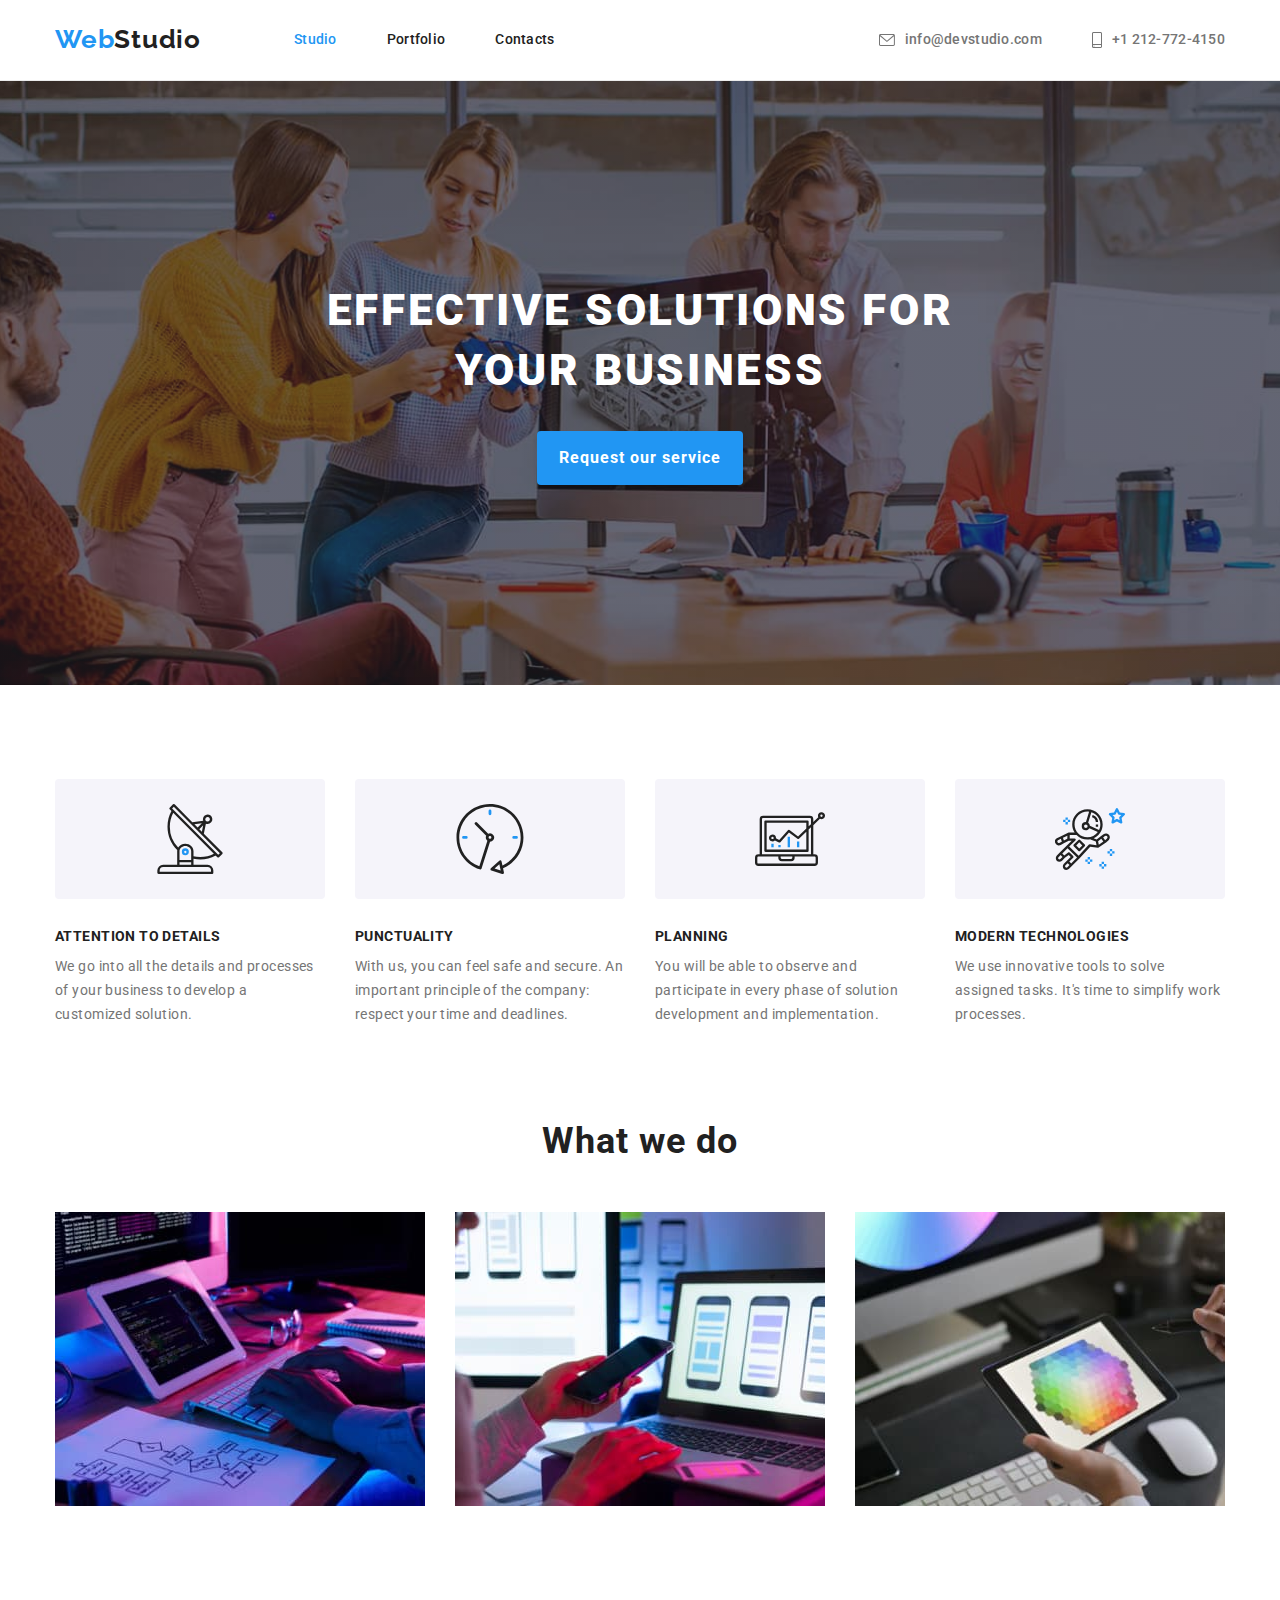
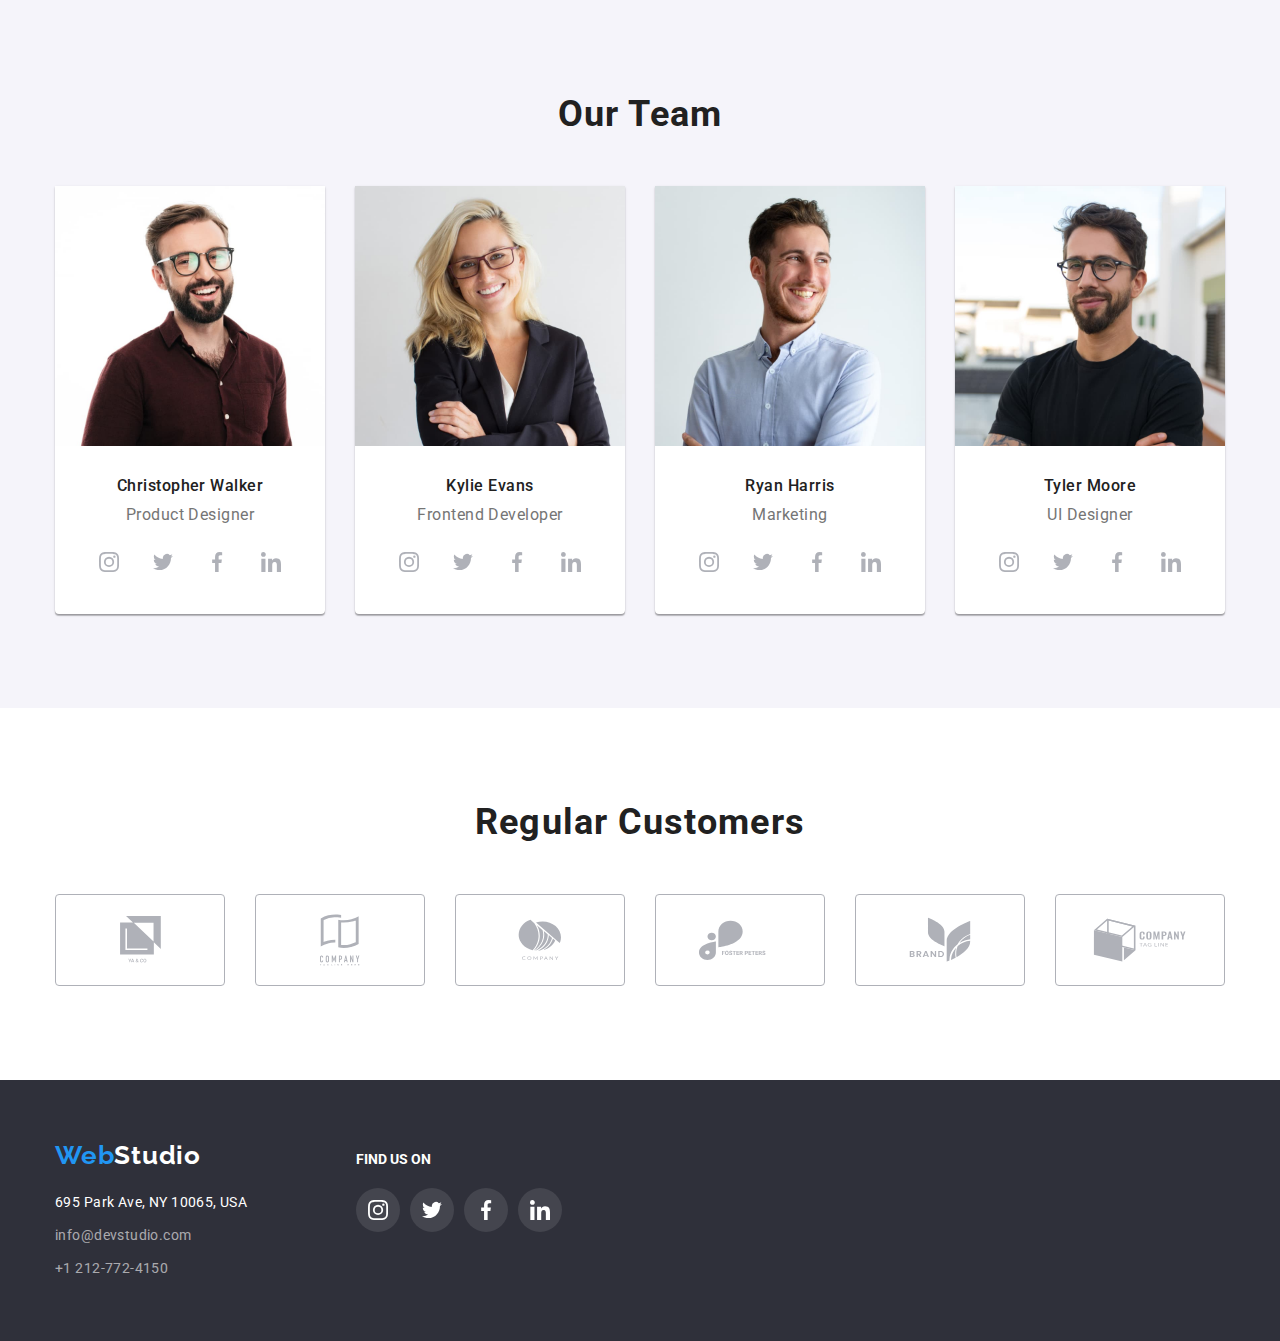
==== index.html @ c2f26cb5 "new files added" ====
<!DOCTYPE html>
<html lang="en">
  <head>
    <meta charset="UTF-8" />
    <meta http-equiv="X-UA-Compatible" content="IE=edge" />
    <meta name="viewport" content="width=device-width, initial-scale=1.0" />
    <title>Studio</title>
    <link
      rel="stylesheet"
      href="https://fonts.googleapis.com/css2?family=Raleway:wght@700&family=Roboto:wght@400;500;700;900&display=swap"
    />
    <link
      rel="stylesheet"
      href="https://cdnjs.cloudflare.com/ajax/libs/modern-normalize/1.1.0/modern-normalize.min.css"
    />
    <link
      rel="stylesheet"
      href="https://cdnjs.cloudflare.com/ajax/libs/modern-normalize/1.1.0/modern-normalize.min.css"
    />
    <link rel="stylesheet" href="./css/styles.css" />
  </head>
  <body>
    <header class="header">
      <div class="container head-content">
        <a class="logo link" href="./index.html"><span class="accent">Web</span>Studio</a>
        <nav class="navigation">
          <ul class="menu-nav list">
            <li class="item">
              <a class="current link" href="./index.html">Studio</a>
            </li>
            <li class="item"><a class="link" href="./portfolio.html">Portfolio</a></li>
            <li class="item"><a class="link" href="#">Contacts</a></li>
          </ul>
        </nav>
        <ul class="contacts list">
          <li class="item">
            <a class="contact link mail" href="mailto:info@devstudio.com">
              <svg class="icon mail-icon" width="16" height="12">
                <use href="./images/icons.svg#envelope"></use>
              </svg>
              info@devstudio.com
            </a>
          </li>
          <li class="item">
            <a class="contact link" href="tel:12127724150">
              <svg class="icon tel-icon" width="10" height="16">
                <use href="./images/icons.svg#smartphone"></use>
              </svg>
              +1 212-772-4150
            </a>
          </li>
        </ul>
      </div>
    </header>
    <main>
        <section class="hero">
          <div class="container">
            <h1 class="hero-title">Effective solutions for your business</h1>
            <button class="main-btn" type="button">Request our service</button>
          </div>
        </section>
      </div>
      <section class="features section">
        <div class="container">
          <h2 class="visually-hidden">Our advantages and features</h2>
          <ul class="features-group list">
            <li class="item">
              <div class="thumb">
                <svg class="feature-icon" width="70" height="70">
                  <use href="./images/icons.svg#antenna"></use>
                </svg>
              </div>
              <h3 class="feature-title">Attention to details</h3>
              <p class="feature-description">
                We go into all the details and processes of your business to develop a customized
                solution.
              </p>
            </li>
            <li class="item">
              <div class="thumb">
                <svg class="feature-icon" width="70" height="70">
                  <use href="./images/icons.svg#clock"></use>
                </svg>
              </div>
              <h3 class="feature-title">Punctuality</h3>
              <p class="feature-description">
                With us, you can feel safe and secure. An important principle of the company:
                respect your time and deadlines.
              </p>
            </li>
            <li class="item">
              <div class="thumb">
                <svg class="feature-icon" width="70" height="70">
                  <use href="./images/icons.svg#diagram"></use>
                </svg>
              </div>
              <h3 class="feature-title">Planning</h3>
              <p class="feature-description">
                You will be able to observe and participate in every phase of solution development
                and implementation.
              </p>
            </li>
            <li class="item">
              <div class="thumb">
                <svg class="feature-icon" width="70" height="70">
                  <use href="./images/icons.svg#astronaut"></use>
                </svg>
              </div>
              <h3 class="feature-title">Modern technologies</h3>
              <p class="feature-description">
                We use innovative tools to solve assigned tasks. It's time to simplify work
                processes.
              </p>
            </li>
          </ul>
        </div>
      </section>
      <section class="works">
        <div class="container">
          <h2 class="section-title">What we do</h2>
          <ul class="list">
            <li class="item">
              <img src="./images/box1.jpg" alt="programer working in desk office" />
            </li>
            <li class="item">
              <img
                src="./images/box2.jpg"
                alt="designers are developing application smartphones team creators is working interface mobile phones"
              />
            </li>
            <li class="item">
              <img
                src="./images/box3.jpg"
                alt="artist web design with working colour selection graphic tablet"
              />
            </li>
          </ul>
        </div>
      </section>
      <section class="teammates section">
        <div class="container">
          <h2 class="section-title">Our Team</h2>
          <ul class="card list">
            <li class="teammate-card">
              <img src="./images/walker.jpg" alt="man with glasses" width="270" />
              <div class="content">
                <h3 class="teammate-name">Christopher Walker</h3>
                <p class="teammate-position">Product Designer</p>
                <ul class="list social-links">
                  <li class="item">
                    <a class="team-social-link link" href="#" aria-label="instagram">
                      <svg class="social-icon">
                        <use href="./images/icons.svg#instagram"></use>
                      </svg>
                    </a>
                  </li>
                  <li class="item">
                    <a class="team-social-link link" href="#" aria-label="twitter">
                      <svg class="social-icon">
                        <use href="./images/icons.svg#twitter"></use>
                      </svg>
                    </a>
                  </li>
                  <li class="item">
                    <a class="team-social-link link" href="#" aria-label="facebook">
                      <svg class="social-icon">
                        <use href="./images/icons.svg#facebook"></use>
                      </svg>
                    </a>
                  </li>
                  <li class="item">
                    <a class="team-social-link link" href="#" aria-label="linkedin">
                      <svg class="social-icon">
                        <use href="./images/icons.svg#linkedin"></use>
                      </svg>
                    </a>
                  </li>
                </ul>
              </div>
            </li>
            <li class="teammate-card">
              <img src="./images/evans.jpg" alt="woman with glasses" width="270" />
              <div class="content">
                <h3 class="teammate-name">Kylie Evans</h3>
                <p class="teammate-position">Frontend Developer</p>
                <ul class="list social-links">
                  <li class="item">
                    <a class="team-social-link link" href="#" aria-label="instagram">
                      <svg class="social-icon">
                        <use href="./images/icons.svg#instagram"></use>
                      </svg>
                    </a>
                  </li>
                  <li class="item">
                    <a class="team-social-link link" href="#" aria-label="twitter">
                      <svg class="social-icon">
                        <use href="./images/icons.svg#twitter"></use>
                      </svg>
                    </a>
                  </li>
                  <li class="item">
                    <a class="team-social-link link" href="#" aria-label="facebook">
                      <svg class="social-icon">
                        <use href="./images/icons.svg#facebook"></use>
                      </svg>
                    </a>
                  </li>
                  <li class="item">
                    <a class="team-social-link link" href="#" aria-label="linkedin">
                      <svg class="social-icon">
                        <use href="./images/icons.svg#linkedin"></use>
                      </svg>
                    </a>
                  </li>
                </ul>
              </div>
            </li>
            <li class="teammate-card">
              <img src="./images/harris.jpg" alt="smiling man" width="270" />
              <div class="content">
                <h3 class="teammate-name">Ryan Harris</h3>
                <p class="teammate-position">Marketing</p>
                <ul class="list social-links">
                  <li class="item">
                    <a class="team-social-link link" href="#" aria-label="instagram">
                      <svg class="social-icon">
                        <use href="./images/icons.svg#instagram"></use>
                      </svg>
                    </a>
                  </li>
                  <li class="item">
                    <a class="team-social-link link" href="#" aria-label="twitter">
                      <svg class="social-icon">
                        <use href="./images/icons.svg#twitter"></use>
                      </svg>
                    </a>
                  </li>
                  <li class="item">
                    <a class="team-social-link link" href="#" aria-label="facebook">
                      <svg class="social-icon">
                        <use href="./images/icons.svg#facebook"></use>
                      </svg>
                    </a>
                  </li>
                  <li class="item">
                    <a class="team-social-link link" href="#" aria-label="linkedin">
                      <svg class="social-icon">
                        <use href="./images/icons.svg#linkedin"></use>
                      </svg>
                    </a>
                  </li>
                </ul>
              </div>
            </li>
            <li class="teammate-card">
              <img src="./images/moore.jpg" alt="man with glasses" width="270" />
              <div class="content">
                <h3 class="teammate-name">Tyler Moore</h3>
                <p class="teammate-position">UI Designer</p>
                <ul class="list social-links">
                  <li class="item">
                    <a class="team-social-link link" href="#" aria-label="instagram">
                      <svg class="social-icon">
                        <use href="./images/icons.svg#instagram"></use>
                      </svg>
                    </a>
                  </li>
                  <li class="item">
                    <a class="team-social-link link" href="#" aria-label="twitter">
                      <svg class="social-icon">
                        <use href="./images/icons.svg#twitter"></use>
                      </svg>
                    </a>
                  </li>
                  <li class="item">
                    <a class="team-social-link link" href="#" aria-label="facebook">
                      <svg class="social-icon">
                        <use href="./images/icons.svg#facebook"></use>
                      </svg>
                    </a>
                  </li>
                  <li class="item">
                    <a class="team-social-link link" href="#" aria-label="linkedin">
                      <svg class="social-icon">
                        <use href="./images/icons.svg#linkedin"></use>
                      </svg>
                    </a>
                  </li>
                </ul>
              </div>
            </li>
          </ul>
        </div>
      </section>
      <section class="customers section">
        <div class="container">
          <h2 class="section-title">Regular Customers</h2>
          <ul class="clients list">
            <li class="client-card">
              <a class="card-link" href="#">
                <svg class="customer-icon" width="41" height="46.7">
                  <use href="./images/icons.svg#client-1"></use>
                </svg>
              </a>
            </li>
            <li class="client-card">
              <a class="card-link" href="#">
                <svg class="customer-icon" width="40" height="52">
                  <use href="./images/icons.svg#client-2"></use>
                </svg>
              </a>
            </li>
            <li class="client-card">
              <a class="card-link" href="#">
                <svg class="customer-icon" width="43.46" height="41.18">
                  <use href="./images/icons.svg#client-3"></use>
                </svg>
              </a>
            </li>
            <li class="client-card">
              <a class="card-link" href="#">
                <svg class="customer-icon" width="84.44" height="40.62">
                  <use href="./images/icons.svg#client-4"></use>
                </svg>
              </a>
            </li>
            <li class="client-card">
              <a class="card-link" href="#">
                <svg class="customer-icon" width="62.54" height="45.43">
                  <use href="./images/icons.svg#client-5"></use>
                </svg>
              </a>
            </li>
            <li class="client-card">
              <a class="card-link" href="#">
                <svg class="customer-icon" width="93.79" height="43.93">
                  <use href="./images/icons.svg#client-6"></use>
                </svg>
              </a>
            </li>
          </ul>
        </div>
      </section>
    </main>
    <footer class="footer">
      <div class="container">
        <div class="address-box">
          <a class="logo link" href="./index.html"><span class="accent">Web</span>Studio</a>
          <address class="address-list">
            <ul class="list">
              <li class="item">
                <a
                  class="map-point link"
                  href="https://goo.gl/maps/ZH1uKgPYbjn2wYfD8"
                  target="_blank"
                  rel="noopener noreferrer nofollow"
                  >695 Park Ave, NY 10065, USA</a
                >
              </li>
              <li class="item">
                <a class="contact link" href="mailto:info@devstudio.com">info@devstudio.com</a>
              </li>
              <li class="item">
                <a class="contact link" href="tel:12127724150">+1 212-772-4150</a>
              </li>
            </ul>
          </address>
        </div>
        <div class="footer-social">
          <h3 class="social-title">Find us on</h3>
          <ul class="list footer-social-links">
            <li class="footer-social-item">
              <a class="footer-social-link link" href="#" aria-label="instagram">
                <svg class="social-icon">
                  <use href="./images/icons.svg#instagram"></use>
                </svg>
              </a>
            </li>
            <li class="footer-social-item">
              <a class="footer-social-link link" href="#" aria-label="twitter">
                <svg class="social-icon">
                  <use href="./images/icons.svg#twitter"></use>
                </svg>
              </a>
            </li>
            <li class="footer-social-item">
              <a class="footer-social-link link" href="#" aria-label="facebook">
                <svg class="social-icon">
                  <use href="./images/icons.svg#facebook"></use>
                </svg>
              </a>
            </li>
            <li class="footer-social-item">
              <a class="footer-social-link link" href="#" aria-label="linkedin">
                <svg class="social-icon">
                  <use href="./images/icons.svg#linkedin"></use>
                </svg>
              </a>
            </li>
          </ul>
        </div>
      </div>
    </footer>
  </body>
</html>
---- css/styles.css ----
:root {
  --accent-color: #2196f3;
  --active-btn-color: #188ce8;
  --basic-text-color: #757575;
  --primary-white-color: #ffffff;
  --primary-black-color: #212121;
  --footer-contacts-color: #ffffff99;
  --overlay-color: #2f303a66;
  --icon-color: #afb1b8;
  --footer-icon-color: #ffffff1a;
  --dark-bg-color: #2f303a;
  --light-bg-color: #f5f4fa;
  --hero-bg-color: #c4c4c4;
  --header-border-color: #ececec;
  --project-border-color: #eeeeee;
  --card-gap: 30px;
}

/* basic rules */

body {
  font-family: 'Roboto', sans-serif;
  color: var(--primary-black-color);
  background-color: var(--primary-white-color);
}

html {
  box-sizing: border-box;
}

*,
*::before,
*::after {
  box-sizing: inherit;
}

.container {
  width: 1200px;
  padding-left: 15px;
  padding-right: 15px;
  margin: 0 auto;
}

.list {
  padding: 0;
  margin: 0;
  list-style: none;
}

.link {
  text-decoration: none;
  color: var(--primary-black-color);
}

.accent {
  color: var(--accent-color);
}

.icon:hover,
.icon:focus {
  fill: var(--accent-color);
}

.header .link:hover:not(.logo),
.header .link:focus:not(.logo),
.footer .link:hover:not(.logo),
.footer .link:focus:not(.logo) {
  color: var(--accent-color);
}

.section-title {
  font-size: 36px;
  line-height: 1.16;
  text-align: center;
  letter-spacing: 0.03em;
}

.current {
  color: var(--accent-color);
}

.visually-hidden {
  position: absolute;
  width: 1px;
  height: 1px;
  margin: -1px;
  border: 0;
  padding: 0;

  white-space: nowrap;
  clip-path: inset(100%);
  clip: rect(0 0 0 0);
  overflow: hidden;
}

h1,
h2,
h3,
p {
  margin: 0;
}

.section {
  padding-top: 94px;
  padding-bottom: 94px;
}

img {
  display: block;
  max-width: 100%;
}

/* header-section */

.header {
  border-bottom: 1px solid var(--header-border-color);
}

.logo {
  font-family: 'Raleway', sans-serif;
  font-weight: 700;
  font-size: 26px;
  line-height: 1.2;
  letter-spacing: 0.03em;
}

.navigation .link {
  display: inline-block;
  font-weight: 500;
  font-size: 14px;
  line-height: 1.14;
  letter-spacing: 0.02em;
  padding-top: 32px;
  padding-bottom: 32px;
}

.header .contact {
  display: flex;
  font-weight: 500;
  font-size: 14px;
  line-height: 1.14;
  letter-spacing: 0.02em;
  color: var(--basic-text-color);
  padding-top: 32px;
  padding-bottom: 32px;
  align-items: center;
  gap: 10px;
}

/* ---------icons-------------------- */

.mail-icon,
.tel-icon {
  fill: currentColor;
}

/* ----------geometry------------------- */

.head-content {
  display: flex;
  align-items: center;
}

.navigation {
  margin-left: 93px;
}

.menu-nav {
  display: flex;
  gap: 50px;
}

.contacts {
  display: flex;
  margin-left: auto;
  gap: 50px;
}

/* hero section */

.hero {
  text-align: center;
  color: var(--primary-white-color);
  max-width: 1600px;
  padding-top: 200px;
  padding-bottom: 200px;
  margin-left: auto;
  margin-right: auto;
  background-image: linear-gradient(to right, var(--overlay-color), var(--overlay-color)),
    url('../images/bg-img.jpg');
  background-color: var(--hero-bg-color);
  background-size: cover;
  background-repeat: no-repeat;
  background-position: center;
}

.hero-title {
  font-weight: 900;
  font-size: 44px;
  line-height: 1.36;
  letter-spacing: 0.06em;
  text-transform: uppercase;

  max-width: 696px;
  margin-right: auto;
  margin-left: auto;
}

.main-btn {
  font-family: inherit;
  font-weight: 700;
  font-size: 16px;
  line-height: 1.88;
  letter-spacing: 0.06em;
  color: var(--primary-white-color);
  background-color: var(--accent-color);
  border-color: transparent;
  border-radius: 4px;
  box-shadow: 0px 4px 4px rgba(0, 0, 0, 0.15);
  cursor: pointer;

  padding: 10px 20px;
  margin-top: 30px;
}

.main-btn:focus,
.main-btn:hover {
  background-color: var(--active-btn-color);
}

/* features-section */

.feature-title {
  font-size: 14px;
  line-height: 1.14;
  letter-spacing: 0.03em;
  text-transform: uppercase;
  margin-top: 30px;
}

.feature-description {
  font-size: 14px;
  line-height: 1.71;
  letter-spacing: 0.03em;
  color: var(--basic-text-color);
}

/* --------------icons------------------ */

.thumb {
  display: flex;
  align-items: center;
  justify-content: center;
  height: 120px;
  background-color: var(--light-bg-color);
  border-radius: 4px;
}

/* -----------geometry----------------- */

.features-group {
  display: flex;
  gap: 30px;
}

.features-group .item {
  flex-basis: calc((100% - 3 * 30px) / 4);
}

.feature-description {
  margin-top: 10px;
}

/* works-section */

.works {
  padding-bottom: 94px;
}

.works .list {
  display: flex;
  gap: var(--card-gap);
  margin-top: 50px;
}

/* teammates-section */

.teammates {
  background-color: var(--light-bg-color);
}

.teammate-card {
  text-align: center;
  background-color: var(--primary-white-color);
  box-shadow: 0px 1px 3px rgba(0, 0, 0, 0.12), 0px 1px 1px rgba(0, 0, 0, 0.14),
    0px 2px 1px rgba(0, 0, 0, 0.2);
  border-radius: 0px 0px 4px 4px;
}

.teammate-name {
  font-weight: 500;
  font-size: 16px;
  line-height: 1.19;
  letter-spacing: 0.03em;
}

.teammate-position {
  font-size: 16px;
  line-height: 1.19;
  color: var(--basic-text-color);
  letter-spacing: 0.03em;
  margin-top: 10px;
}

/* ---------icons-------------------- */

.social-links {
  display: flex;
  margin-top: 16px;
  justify-content: center;
  gap: 10px;
  margin-left: auto;
  margin-right: auto;
}

.team-social-link {
  display: flex;
  align-items: center;
  justify-content: center;
  width: 44px;
  height: 44px;
  border-radius: 50%;
  color: var(--icon-color);
}

.teammates .social-icon {
  width: 20px;
  height: 20px;
  fill: currentColor;
}

.social-links .link:hover,
.social-links .link:focus {
  color: var(--primary-white-color);
  background-color: var(--accent-color);
}

/* ----------geometry--------------------- */

.teammates .card {
  display: flex;
  gap: var(--card-gap);
  flex-basis: calc((100%-3 * var(--card-gap)) / 4);
  margin-top: 50px;
}

.teammate-card .content {
  padding-top: var(--card-gap);
  padding-bottom: var(--card-gap);
}

/* customers-section */

.customers {
  background-color: var(--primary-white-color);
}

/* ----------geometry & icons--------------------- */

/* list */
.clients {
  display: flex;
  justify-content: center;
  align-items: center;
  gap: var(--card-gap);
  margin-top: 50px;
}

/* list-item */
.client-card {
  flex-basis: calc(100% - 5 * var(--card-gap) / 6);
}

/* item-link */
.card-link {
  display: flex;
  align-items: center;
  justify-content: center;
  height: 92px;
  color: var(--icon-color);
  border: 1px solid var(--icon-color);
  border-radius: 4px;
}

/* svg-in-link */
.customer-icon {
  fill: currentColor;
}

.card-link:hover,
.card-link:focus {
  color: var(--accent-color);
  border-color: var(--accent-color);
}

/* footer-section */

.footer {
  background-color: var(--dark-bg-color);
  padding-top: 60px;
  padding-bottom: 60px;
}

.footer .logo {
  color: var(--primary-white-color);
}

.footer .map-point,
.footer .contact {
  display: inline-block;
  font-size: 14px;
  line-height: 1.71;
  font-style: normal;
  letter-spacing: 0.03em;
  color: var(--primary-white-color);
}

.footer .contact {
  color: var(--footer-contacts-color);
}

.social-title {
  font-size: 14px;
  font-weight: 700;
  line-height: 1.14;
  text-transform: uppercase;
  color: var(--primary-white-color);
}

/* ----------geometry--------------- */

.footer .address-list {
  margin-top: 20px;
  width: 231px;
}

.footer .list .item:not(:first-child) {
  margin-top: 9px;
}

/* -------------social-links------------------ */

.footer .container {
  display: flex;
  align-items: baseline;
  gap: 70px;
}

.footer-social-links {
  display: flex;
  gap: 10px;
  margin-top: 20px;
}

.footer-social-link {
  display: flex;
  align-items: center;
  justify-content: center;
  width: 44px;
  height: 44px;
  border-radius: 50%;
  color: var(--primary-white-color);
  background-color: var(--footer-icon-color);
}

.footer .social-icon {
  width: 20px;
  height: 20px;
  fill: var(--primary-white-color);
}

.footer-social-link:hover,
.footer-social-link:focus {
  background-color: var(--accent-color);
}

/* portfolio-section 
portfolio filter-buttons */

.filter-btn {
  font-family: inherit;
  font-weight: 500;
  font-size: 16px;
  line-height: 1.62;
  letter-spacing: 0.03em;
  color: var(--primary-black-color);
  background-color: var(--light-bg-color);
  border-color: transparent;
  border-radius: 4px;

  padding: 6px 22px;
}

.filter-btn:hover,
.filter-btn:focus {
  color: var(--primary-white-color);
  background-color: var(--accent-color);
  box-shadow: 0px 3px 1px rgba(0, 0, 0, 0.1), 0px 1px 2px rgba(0, 0, 0, 0.08),
    0px 2px 2px rgba(0, 0, 0, 0.12);
  cursor: pointer;
}

/* ------------------------------- */

.filter {
  display: flex;
  justify-content: center;
  gap: 8px;
}

/* projects-section */

.project-title {
  font-size: 18px;
  line-height: 2;
  letter-spacing: 0.06em;
}

.project-subtitle {
  font-size: 16px;
  line-height: 1.88;
  letter-spacing: 0.03em;
  color: var(--basic-text-color);
  margin-top: 4px;
}

/* ------------------------------ */

.project-group {
  display: flex;
  flex-wrap: wrap;
  gap: var(--card-gap);
  margin-top: 50px;
}

.project-card {
  flex-basis: calc((100% - 2 * var(--card-gap)) / 3);
  background-color: var(--primary-white-color);
}

.project-link {
  display: block;
}

.text-content {
  padding: 20px 24px;
  border: 1px solid var(--project-border-color);
  border-top: transparent;
}

.project-card:hover,
.project-card:focus,
.project-link:hover,
.project-link:focus {
  box-shadow: 0px 1px 1px rgba(0, 0, 0, 0.12), 0px 4px 4px rgba(0, 0, 0, 0.06),
    1px 4px 6px rgba(0, 0, 0, 0.16);
}
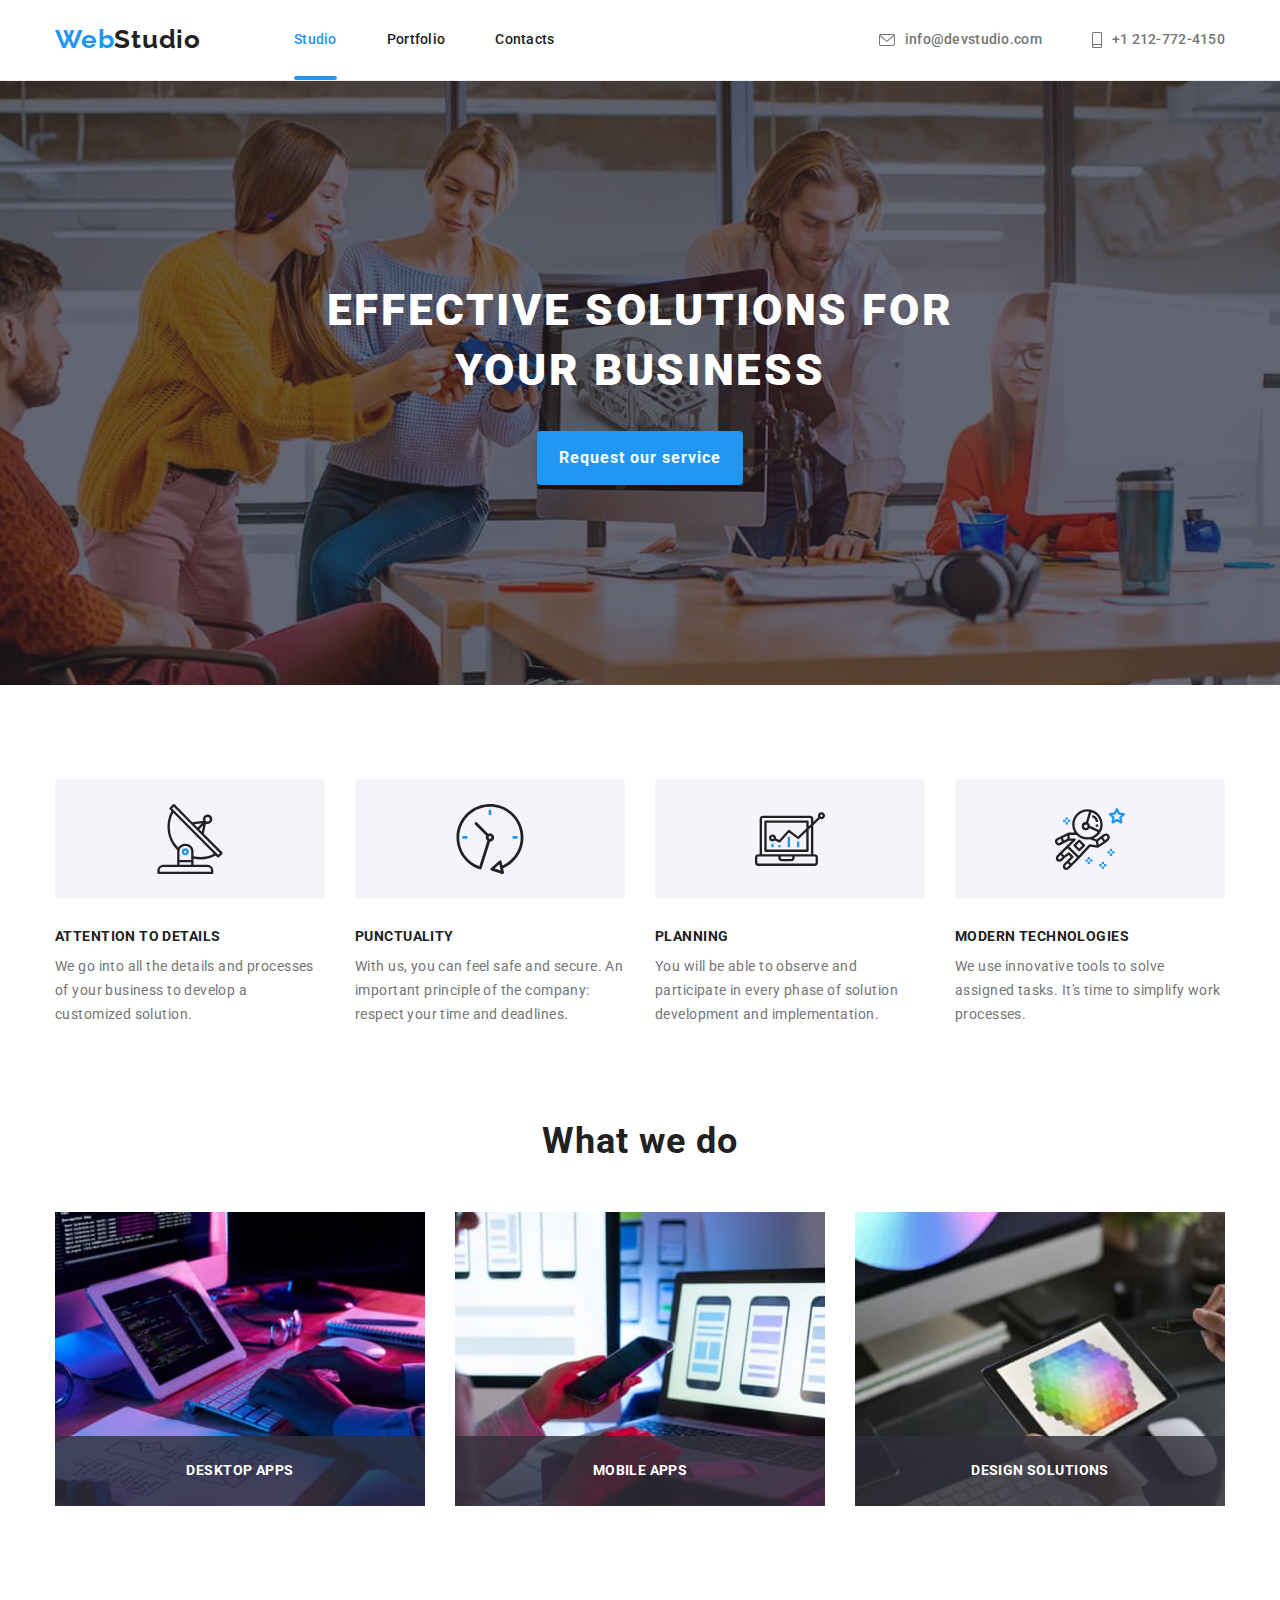
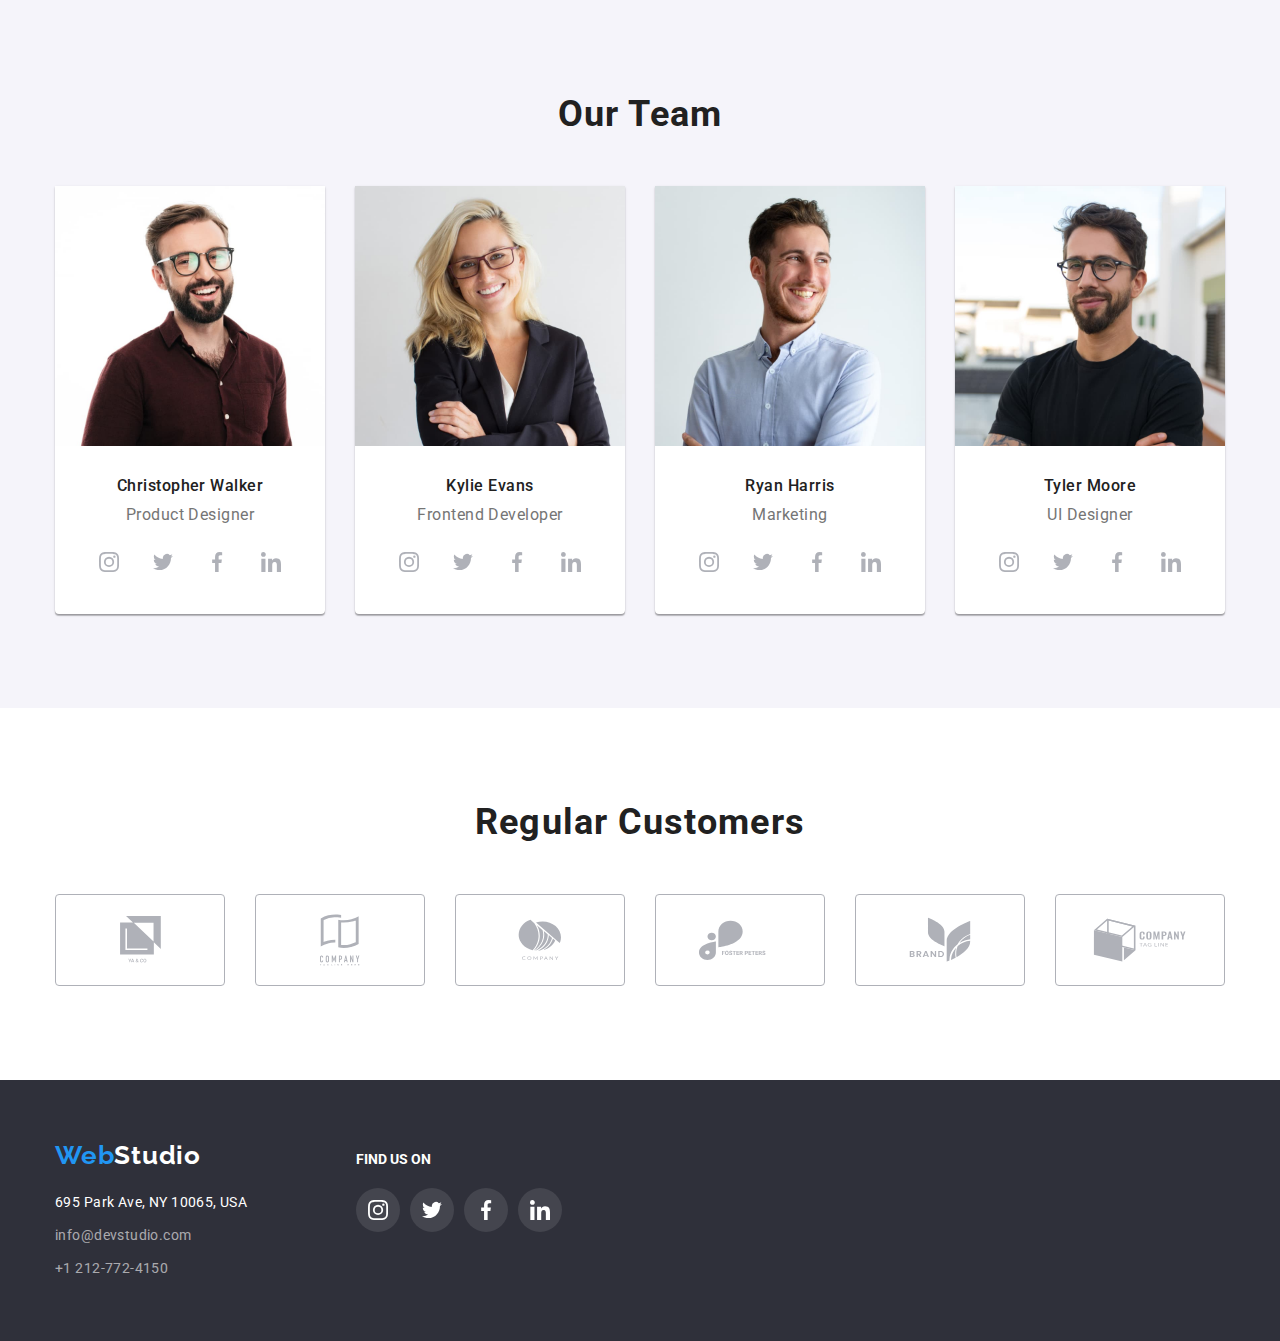
==== commit 8069046d: "work-section: text-label added" ====
--- a/index.html
+++ b/index.html
@@ -119,20 +119,23 @@
         <div class="container">
           <h2 class="section-title">What we do</h2>
           <ul class="list">
-            <li class="item">
+            <li class="img-box item">
               <img src="./images/box1.jpg" alt="programer working in desk office" />
-            </li>
-            <li class="item">
+            <h3 class="text-label">Desktop apps</h3>
+            </li>
+            <li class="img-box item">
               <img
                 src="./images/box2.jpg"
                 alt="designers are developing application smartphones team creators is working interface mobile phones"
               />
-            </li>
-            <li class="item">
+              <h3 class="text-label">Mobile apps</h3>
+            </li>
+            <li class="img-box  item">
               <img
                 src="./images/box3.jpg"
                 alt="artist web design with working colour selection graphic tablet"
               />
+              <h3 class="text-label">Design solutions</h3>
             </li>
           </ul>
         </div>
--- a/css/styles.css
+++ b/css/styles.css
@@ -8,6 +8,7 @@
   --overlay-color: #2f303a66;
   --icon-color: #afb1b8;
   --footer-icon-color: #ffffff1a;
+  --label-bg-color: #2f303acc;
   --dark-bg-color: #2f303a;
   --light-bg-color: #f5f4fa;
   --hero-bg-color: #c4c4c4;
@@ -76,7 +77,19 @@
 }
 
 .current {
+  position: relative;
   color: var(--accent-color);
+}
+
+.current::after {
+  content: '';
+  position: absolute;
+  display: block;
+  bottom: 0;
+  width: 100%;
+  height: 4px;
+  background-color: var(--accent-color);
+  border-radius: 2px;
 }
 
 .visually-hidden {
@@ -273,6 +286,28 @@
 
 /* works-section */
 
+.img-box {
+  position: relative;
+}
+
+.text-label {
+  position: absolute;
+
+  color: var(--primary-white-color);
+  font-size: 14px;
+  line-height: 1.14;
+  letter-spacing: 0.03em;
+  text-transform: uppercase;
+
+  display: flex;
+  justify-content: center;
+  align-items: center;
+  width: 100%;
+  height: 70px;
+  background-color: var(--label-bg-color);
+  bottom: 0;
+}
+
 .works {
   padding-bottom: 94px;
 }
